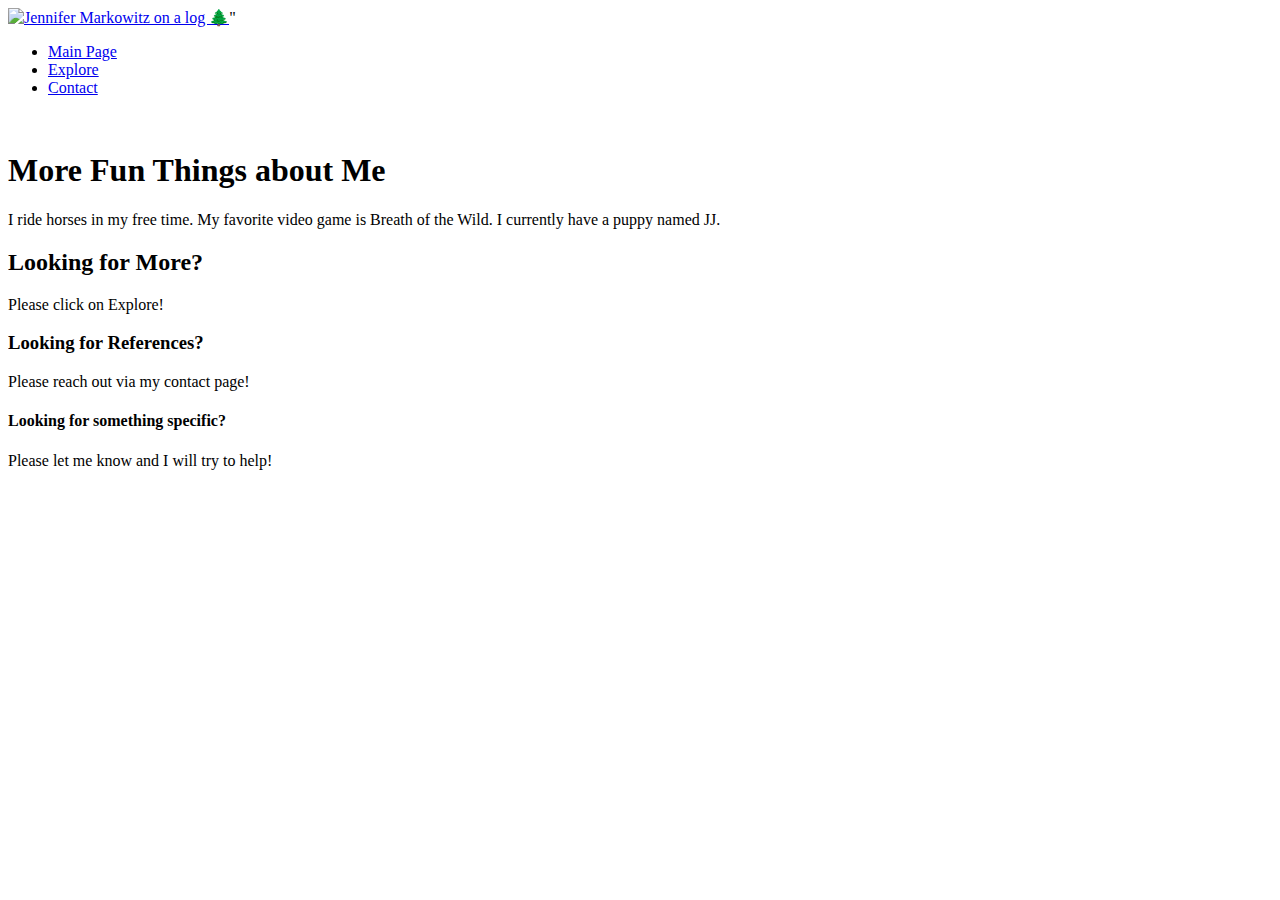
==== blog.html @ 42761d4e "Adds HTML to my website" ====
<!DOCTYPE html>
<html lang="en">
<head>
    <meta charset="UTF-8">
    <meta name="viewport" content="width=device-width, initial-scale=1.0">
    <title>Fun Things about Me</title>
</head>
<body>
   <header>
    <nav>
        <a href="blog.html"><img src="blog.html" alt="Jennifer Markowitz on a log &#127794;"></a>"
         <ul>
            <li> <a href="index.html"> Main Page</a></li>
            <li> <a href="explore.html"> Explore</a></li>
            <li> <a href="contact.html"> Contact</a></li>
        </ul>
        
    </nav>
   </header>
   <main>
    <div><img src=" "  alt="" ></div>
    <div> 
        <h1> More Fun Things about Me</h1>
        <p>I ride horses in my free time. My favorite video game is Breath of the Wild. I currently have a puppy named JJ.
        </p>
        <a href=" "> </a>
    </div>
   </main>
   <footer>
    <div>
    <h2>Looking for More?</h2>
    <p> Please click on Explore!</p>
    </div>
    <div>
        <h3>Looking for References?</h3>
        <p> Please reach out via my contact page!</p>
    </div>
    <div>
        <h4>Looking for something specific? </h4>
        <p> Please let me know and I will try to help!</p>
    </div>
   </footer>
</body>
</html>
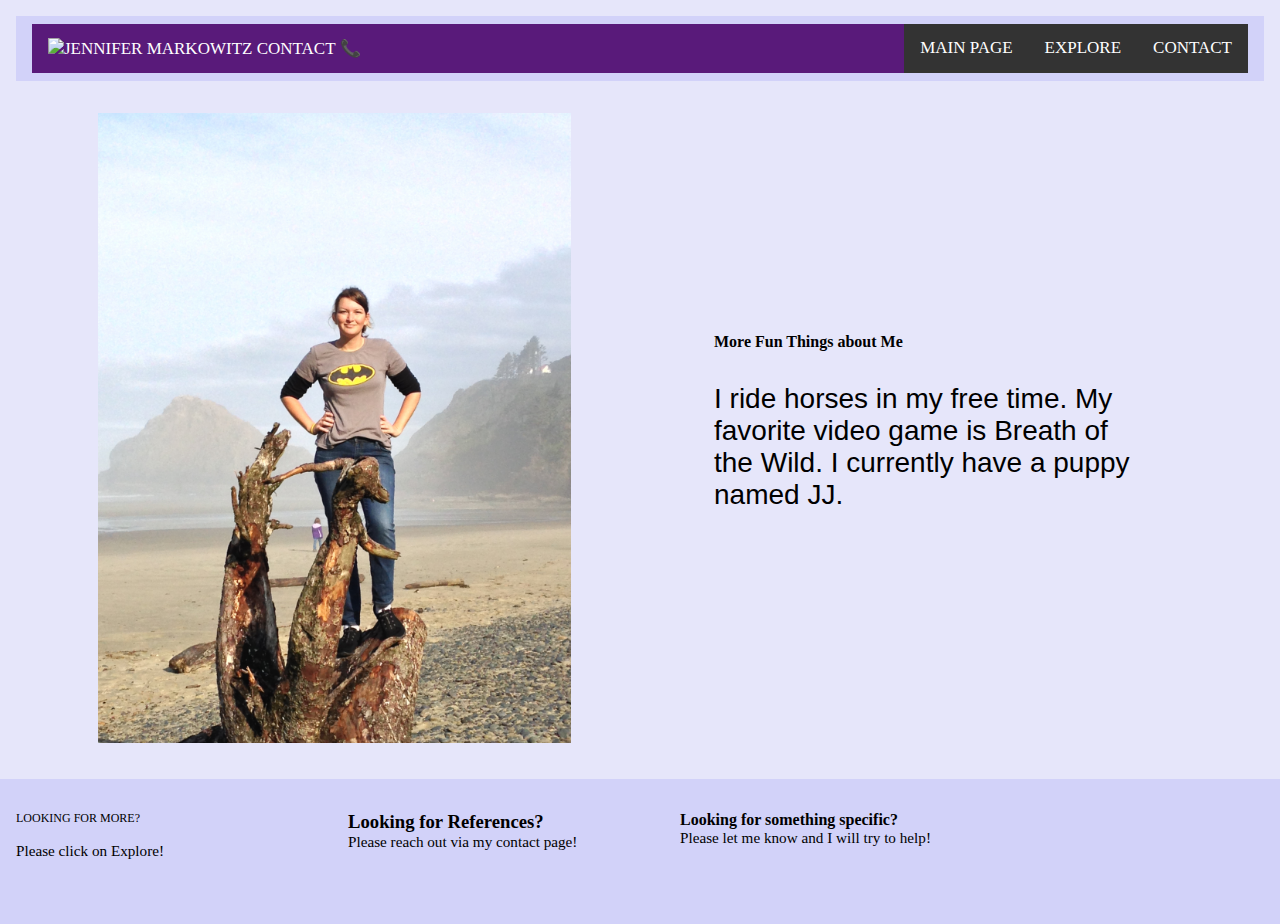
==== commit b8da6538: "CSS" ====
--- a/blog.html
+++ b/blog.html
@@ -4,22 +4,23 @@
     <meta charset="UTF-8">
     <meta name="viewport" content="width=device-width, initial-scale=1.0">
     <title>Fun Things about Me</title>
+    <link rel="stylesheet" href="style.css">
 </head>
 <body>
    <header>
-    <nav>
-        <a href="blog.html"><img src="blog.html" alt="Jennifer Markowitz on a log &#127794;"></a>"
-         <ul>
-            <li> <a href="index.html"> Main Page</a></li>
-            <li> <a href="explore.html"> Explore</a></li>
-            <li> <a href="contact.html"> Contact</a></li>
-        </ul>
-        
-    </nav>
+    <nav class="main-menu">
+        <a href="blog.html" class="site-name"><img src=" " alt="Jennifer Markowitz Contact &#128222;"></a>
+        <ul class="main-nav">
+             <li> <a href="index.html"> Main Page</a></li>
+             <li> <a href="explore.html"> Explore</a></li>
+             <li> <a href="contact.html"> Contact </a></li>
+         </ul>
+         
+     </nav>
    </header>
    <main>
-    <div><img src=" "  alt="" ></div>
-    <div> 
+    <div class="featured-image-container"><img src="pictures/blog.jpg"  alt="Jennifer Markowitz on a log" ></div>
+    <div class="featured-text-container"> 
         <h1> More Fun Things about Me</h1>
         <p>I ride horses in my free time. My favorite video game is Breath of the Wild. I currently have a puppy named JJ.
         </p>
@@ -27,18 +28,18 @@
     </div>
    </main>
    <footer>
-    <div>
+    <div class="footer-column">
     <h2>Looking for More?</h2>
     <p> Please click on Explore!</p>
     </div>
-    <div>
+    <div class="footer-column">
         <h3>Looking for References?</h3>
         <p> Please reach out via my contact page!</p>
     </div>
-    <div>
+    <div class="footer-column">
         <h4>Looking for something specific? </h4>
         <p> Please let me know and I will try to help!</p>
     </div>
    </footer>
 </body>
-</html>+</html>
--- a/style.css
+++ b/style.css
@@ -0,0 +1,230 @@
+@import url("https://fonts.googleapis.com/css2?family=Poppins:ital,wght@0,100;0,200;0,300;0,400;0,500;0,600;0,700;0,800;0,900;1,100;1,200;1,300;1,400;1,500;1,600;1,700;1,800;1,900&display=swap");
+* {
+    box-sizing: border-box;
+    padding: 0;
+    margin: 0;
+} 
+
+ body {
+    background-color: lavender;
+    color: black;
+    font-family: 'Times New Roman', Times, serif;
+} 
+
+a {
+    color: rgb(71, 67, 73);
+} 
+
+img {
+    max-width: 100%;
+} 
+
+ address {
+    font-style: normal;
+} 
+
+ header {
+    margin: 1rem 1rem 0 1rem;
+    padding: 0.5rem 1rem;
+    background-color: rgb(210, 210, 249);
+}
+
+main {
+    padding: 1rem 1rem 2rem;
+}
+
+footer {
+    padding: 1 rem;
+    background-color: rgb(210, 210, 249);
+    color: black;
+} 
+
+nav a {
+    text-transform: uppercase;
+    text-decoration: none;
+}
+
+.main-menu {
+    overflow: hidden;
+    background-color: #333;
+    position: relative;
+  }
+
+  .main-menu .main-nav {
+    display: flex;
+  }
+
+  .main-menu a {
+    color: white;
+    padding: 14px 16px;
+    text-decoration: none;
+    font-size: 17px;
+    display: block;
+  }
+
+.main-menu a.icon {
+  background: black;
+  display: block;
+  position: absolute;
+  right: 0;
+  top: 0;
+}
+
+.main-menu a:hover {
+    background-color: #ddd;
+    color: black;
+  }
+
+  .site-name {
+    background-color: #591a7a;
+    color: white;
+  }
+
+.featured-text-container h1 {
+    margin: 0.5rem 0 1rem;
+    font-size: 1.4rem;
+}
+
+.featured-text-container p {
+    font-family: Impact, Haettenschweiler, 'Arial Narrow Bold', sans-serif;
+    font-size: 1.2rem;
+    margin: 0.5rem 0 1.5rem;
+}
+
+.button-outline {
+    border: 2px solid #702db3;
+    border-radius: 4px;
+    padding: 0.6rem;
+    display: inline-block;
+    text-decoration: none;
+    text-transform: uppercase;
+    font-size: 0.75rem;
+}
+
+footer {
+    display: flex;
+    flex-wrap: wrap;
+    flex-basis: 0;
+    flex-grow: 1;
+    padding: 2rem 1rem;
+}
+.footer-column {
+    padding: 0 0 1rem;
+    flex-grow: 1;
+    margin-right: 2rem;
+}
+
+.footer-column:not(:last-child) {
+    margin-bottom: 1rem;
+}
+
+.footer-column h2 {
+    text-transform: uppercase;
+    font-weight: 400;
+    font-size: 0.75rem;
+    margin-bottom: 1rem;
+}
+
+.footer-column p,
+.footer-column address,
+.footer-column a {
+    font-size: 0.95rem;
+}
+
+.footer-column a {
+    color: whitesmoke;
+    text-decoration: none;
+} 
+
+@media screen and (min-width: 768px) {
+    header,
+    footer {
+        clear: both;
+    }
+}
+
+main{
+    padding-top: 2rem;
+    display: flex;
+    align-items: center;
+    justify-content: center;
+    max-width: 1200px;
+    margin: 0 auto;
+}
+
+.main-menu {
+    display: flex;
+    justify-content: space-between;
+}
+
+.menu-icon {
+    display: none;
+}
+
+.site-name {
+    flex: 1 0 auto;
+}
+
+.main-nav {
+    list-style: none;
+    display: flex;
+    flex-wrap: wrap;
+    justify-content: flex-end;
+    opacity: 1;
+}
+
+main {
+    padding-top: 2rem;
+    display: flex;
+    align-items: center;
+    justify-content: center;
+    max-width: 1200px;
+    margin: 0 auto;
+}
+
+.featured-image-container {
+    display: inline-block;
+    position: relative;
+    align-items: left;
+    width: 50%;
+}
+
+.featured-image-container img {
+    max-height: 70vh;
+}
+
+.featured-text-container{
+    float: left;
+    width: 50%;
+    padding: 2rem;
+    max-width: 500px;
+}
+
+.featured-text-container h1 {
+    font-size: 1rem;
+    margin-bottom: 2rem;
+}
+
+.featured-text-container p {
+    font-size: 1.75rem;
+}
+
+@media screen and (min-width: 1065px) {
+    .footer-column {
+        max-width: 300px;
+    }
+}
+
+@media screen and (min-width: 1205px) {
+    .featured-image-container before {
+        position: absolute;
+        top: 10%;
+        left: -15%;
+        width: 100%;
+        height: 100%;
+        border: 4px solid #702db3;
+        content: " ";
+        z-index: -1;
+        opacity: 0.2;
+    } 
+}
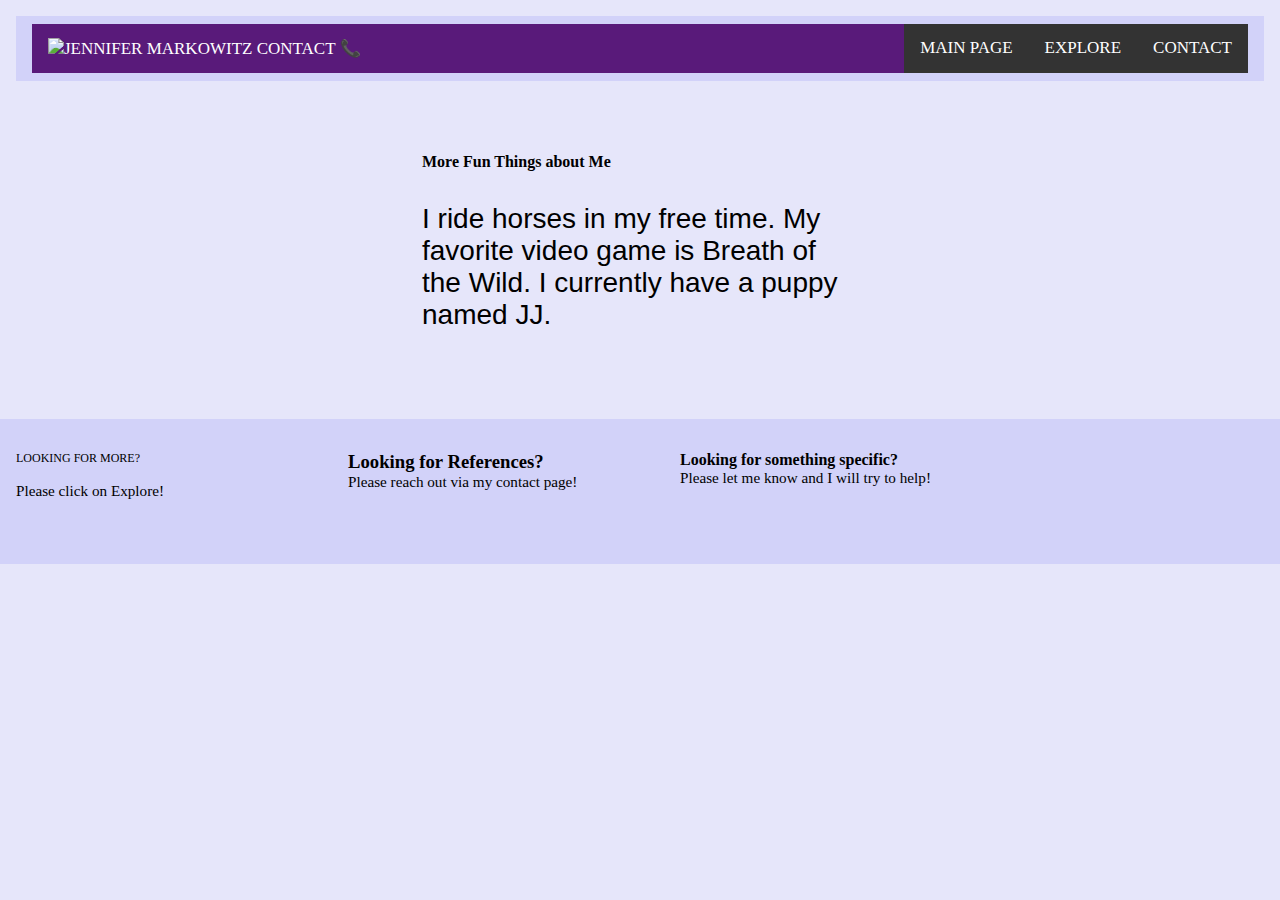
==== commit c0260eac: "Lighthouse" ====
--- a/blog.html
+++ b/blog.html
@@ -19,7 +19,7 @@
      </nav>
    </header>
    <main>
-    <div class="featured-image-container"><img src="pictures/blog.jpg"  alt="Jennifer Markowitz on a log" ></div>
+
     <div class="featured-text-container"> 
         <h1> More Fun Things about Me</h1>
         <p>I ride horses in my free time. My favorite video game is Breath of the Wild. I currently have a puppy named JJ.
--- a/style.css
+++ b/style.css
@@ -135,6 +135,57 @@
     color: whitesmoke;
     text-decoration: none;
 } 
+label {
+    display: block;
+    font-weight: 700;
+    margin-bottom: 0.5em;
+}
+
+.form-input {
+    border: 2px solid #ccc;
+    border-radius: 4px;
+    font-size: 16px;
+    font-weight: 400;
+    padding: 1em;
+    margin-bottom: 1.5em;
+    width: 100%;
+}
+.form-input:focus{
+    outline: none;
+    border: 2px solid #262626;
+}
+
+
+[type= "submit"] {
+    width: 100%;
+    font-size: 1.5em;
+    font-weight: 700;
+    border-radius: 4px;
+    border: 0;
+    text-transform: uppercase;
+    letter-spacing: 1px;
+    padding: 0.5em;
+    cursor: pointer;
+}
+
+[type= "submit"]:hover,
+[type= "submit"]:focus {
+    background: #591a7a;
+}
+
+textarea {
+    height: 150px;
+    resize: vertical;
+}
+
+.error {
+    border-color: red;
+}
+
+.error-message {
+    color: red;
+    margin: -1em 0 1.5em;
+}
 
 @media screen and (min-width: 768px) {
     header,
@@ -190,7 +241,8 @@
 }
 
 .featured-image-container img {
-    max-height: 70vh;
+    max-height: 50vh;
+    max-width: 50vh;
 }
 
 .featured-text-container{
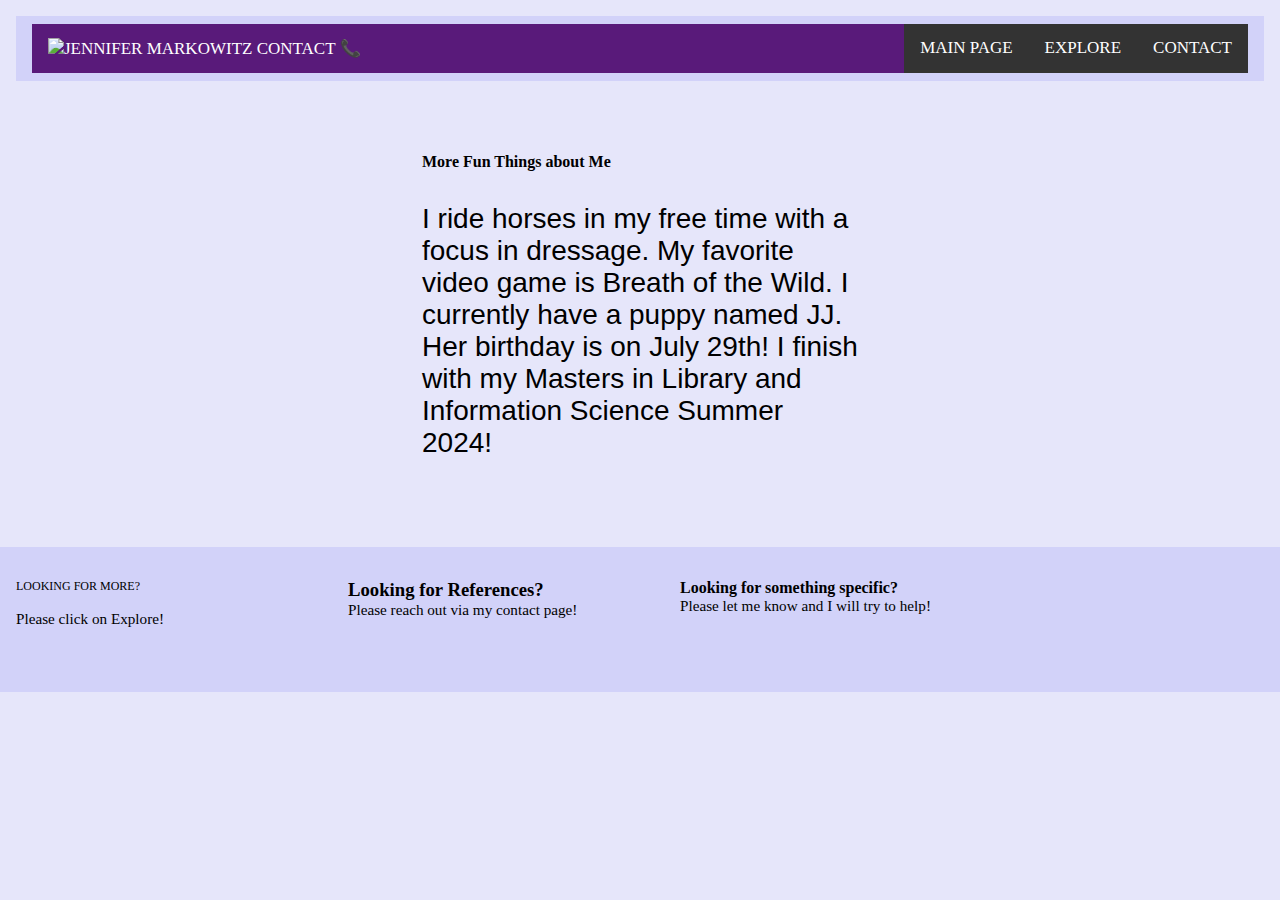
==== commit 09f34e65: "Final Project" ====
--- a/blog.html
+++ b/blog.html
@@ -21,8 +21,11 @@
    <main>
 
     <div class="featured-text-container"> 
-        <h1> More Fun Things about Me</h1>
-        <p>I ride horses in my free time. My favorite video game is Breath of the Wild. I currently have a puppy named JJ.
+        <h1> <strong> More Fun Things about Me </strong></h1>
+        <p>  I ride horses in my free time with a focus in dressage.
+            My favorite video game is Breath of the Wild. 
+            I currently have a puppy named JJ. Her birthday is on July 29th! 
+            I finish with my Masters in Library and Information Science Summer 2024!
         </p>
         <a href=" "> </a>
     </div>
--- a/style.css
+++ b/style.css
@@ -280,3 +280,4 @@
         opacity: 0.2;
     } 
 }
+
